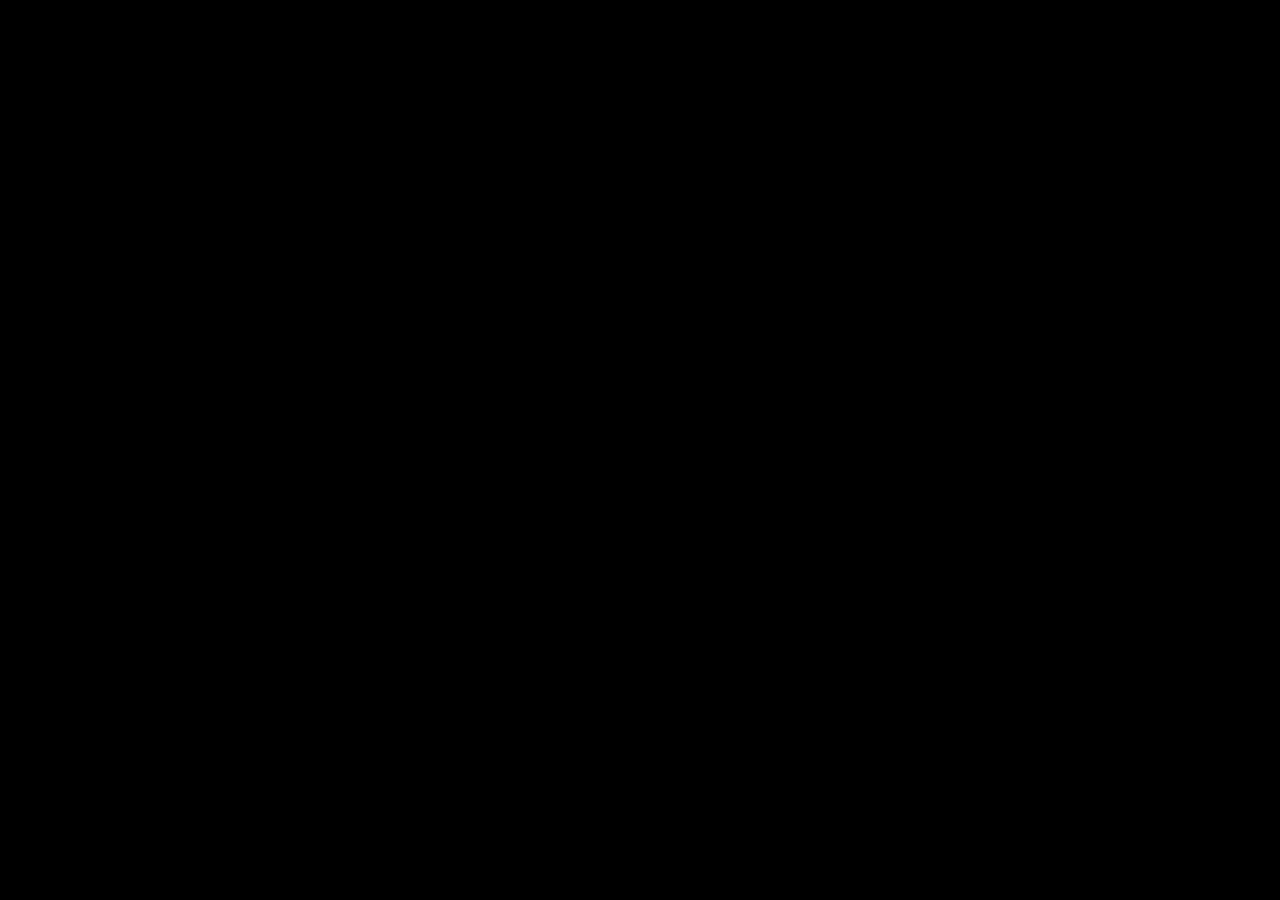
==== index.html @ 18c30ae7 "first commit" ====
<!DOCTYPE html>
<html lang="en">
<head>
  <meta charset="UTF-8">
  <meta name="viewport" content="width=device-width, initial-scale=1.0">
  <title>UNIQLOCK - Recreation</title>
  <meta name="description" content="Iconic UNIQLOCK web clock recreation with 5s color inversion sweeps and dance video clips.">
  <link rel="stylesheet" href="style.css">
</head>
<body>

  <div id="app-viewport">

    <!-- Base Clock Layer (State A) -->
    <div id="base-layer" class="clock-layer theme-pink-on-white">
      <div class="clock-content">
        <div id="base-time" class="time-display">
          <span id="base-hh" class="time-pair">00</span>
          <span id="base-mm" class="time-pair">00</span>
          <span id="base-ss" class="time-pair">00</span>
        </div>
        <div id="base-location" class="location-display">TOKYO / JAPAN</div>
      </div>
    </div>

    <!-- Overlay Clock Layer (State B for Color Inversion Sweeps) -->
    <div id="overlay-layer" class="clock-layer theme-white-on-pink">
      <div class="clock-content">
        <div id="overlay-time" class="time-display">
          <span id="overlay-hh" class="time-pair">00</span>
          <span id="overlay-mm" class="time-pair">00</span>
          <span id="overlay-ss" class="time-pair">00</span>
        </div>
        <div id="overlay-location" class="location-display">TOKYO / JAPAN</div>
      </div>
    </div>

    <!-- Sweep Bar (Edge highlight of wiping transition) -->
    <div id="sweep-bar"></div>

    <!-- Video Stage Layer (5s Dance Clips) -->
    <div id="video-stage">
      <video id="video-player" playsinline webkit-playsinline preload="auto"></video>
    </div>

    <!-- Control HUD Overlay (Hidden by default, reveals on hover) -->
    <div id="hud-overlay">
      <span id="phase-pill">CLOCK MODE</span>
      <select id="city-select" class="hud-select" aria-label="Select City"></select>
      <select id="track-select" class="hud-select" aria-label="Select Track"></select>
      <button id="mute-btn" class="hud-btn">🔊 Sound On</button>
      <button id="fullscreen-btn" class="hud-btn">⛶ Fullscreen</button>
      <button id="debug-btn" class="hud-btn">🐞 Debug [D]</button>
    </div>

    <!-- Debug Monitor Overlay Panel -->
    <div id="debug-panel" class="debug-panel hidden">
      <div class="debug-header">
        <span>UNIQLOCK DEBUG MONITOR</span>
        <span id="debug-close-btn" style="cursor:pointer; padding:0 4px;">&times;</span>
      </div>
      <div class="debug-grid">
        <div class="debug-item"><span class="debug-label">PHASE:</span> <span id="dbg-phase">-</span></div>
        <div class="debug-item"><span class="debug-label">TIME (UTC):</span> <span id="dbg-utc">-</span></div>
        <div class="debug-item"><span class="debug-label">CITY / TZ:</span> <span id="dbg-city">-</span></div>
        <div class="debug-item"><span class="debug-label">TRACK:</span> <span id="dbg-track">-</span></div>
        <div class="debug-item"><span class="debug-label">AUDIO SEC:</span> <span id="dbg-audio-sec">-</span></div>
        <div class="debug-item"><span class="debug-label">PRELOAD AUDIO:</span> <span id="dbg-preload-audio">-</span></div>
        <div class="debug-item"><span class="debug-label">VIDEO CLIP:</span> <span id="dbg-video">-</span></div>
        <div class="debug-item"><span class="debug-label">PRELOAD VIDEO:</span> <span id="dbg-preload-video">-</span></div>
        <div class="debug-item"><span class="debug-label">THEME COLOR:</span> <span id="dbg-color">-</span></div>
        <div class="debug-item"><span class="debug-label">SWEEP DIR:</span> <span id="dbg-sweep-dir">-</span></div>
      </div>

      <!-- Time Travel / Simulation Controls -->
      <div style="margin-top:10px; border-top:1px dashed rgba(255,255,255,0.2); padding-top:8px;">
        <div style="font-weight:bold; color:#fff; margin-bottom:6px; font-size:0.75rem;">⏰ SIMULATE TIME (TRAVEL):</div>
        <div style="display:flex; gap:4px; align-items:center; margin-bottom:8px;">
          <input type="number" id="dbg-sim-h" min="0" max="23" placeholder="HH" style="width:44px; background:#111; color:#00e5a3; border:1px solid #333; border-radius:4px; padding:4px; font-family:monospace; font-size:0.75rem;">
          <span>:</span>
          <input type="number" id="dbg-sim-m" min="0" max="59" placeholder="MM" style="width:44px; background:#111; color:#00e5a3; border:1px solid #333; border-radius:4px; padding:4px; font-family:monospace; font-size:0.75rem;">
          <span>:</span>
          <input type="number" id="dbg-sim-s" min="0" max="59" placeholder="SS" style="width:44px; background:#111; color:#00e5a3; border:1px solid #333; border-radius:4px; padding:4px; font-family:monospace; font-size:0.75rem;">
        <div style="display:flex; gap:4px; margin-top:6px;">
          <button id="dbg-sim-bad-conn" style="flex:1; padding:6px; font-size:0.75rem; background:#ff9900; color:#000; font-weight:bold; border:none; border-radius:6px; cursor:pointer;">📡 SIMULAR MALA CONEXIÓN</button>
          <button id="dbg-open-cartelera" style="flex:1; padding:6px; font-size:0.75rem; background:#00e5a3; color:#000; font-weight:bold; border:none; border-radius:6px; cursor:pointer;">📅 CARTELERA [G]</button>
        </div>
      </div>

      <div class="debug-footer">Press [D] for Debug | Press [G] for Cartelera</div>
    </div>

    <!-- Cartelera & Program Guide Overlay Panel -->
    <div id="cartelera-panel" class="cartelera-panel hidden">
      <div class="cartelera-header">
        <div style="display:flex; align-items:center; gap:10px;">
          <span style="font-size:1.1rem; font-weight:800; color:#00e5a3;">📅 CARTELERA & PROGRAMACIÓN UNIQLOCK</span>
        </div>
        <span id="cartelera-close-btn" class="close-btn">&times;</span>
      </div>

      <div class="cartelera-search-bar">
        <input type="text" id="cartelera-search-input" placeholder="🔍 Buscar canción (ej. Blow, Drum) o clip (ej. clip_042, hour_12)...">
      </div>

      <div class="cartelera-tabs">
        <button id="tab-songs-btn" class="cartelera-tab active">🎵 Canciones (24 Tracks)</button>
        <button id="tab-clips-btn" class="cartelera-tab">💃 Clips de Baile & Horas</button>
      </div>

      <div class="cartelera-content" id="cartelera-list">
        <!-- Dynamic Schedule List Items populated by app.js -->
      </div>
    </div>

    <!-- Mobile & Touch Action Buttons (Floating Panel for Mobile Phones & Tablets) -->
    <div id="mobile-touch-bar">
      <button id="touch-cartelera-btn" class="touch-fab-btn" title="Abrir Cartelera (G)">📅 Guía</button>
      <button id="touch-debug-btn" class="touch-fab-btn" title="Abrir Debug (D)">🐞 Debug</button>
      <button id="touch-mute-btn" class="touch-fab-btn" title="Silenciar / Activar Sonido">🔊</button>
      <button id="touch-fs-btn" class="touch-fab-btn" title="Pantalla Completa">⛶</button>
    </div>

    <!-- Bad Connection / 1-Min Video Preloading Fullscreen Overlay -->
    <div id="bad-connection-overlay" class="hidden">
      <div class="bad-connection-box">
        <div class="bad-connection-title">CONEXIÓN LENTA DETECTADA</div>
        <div class="bad-connection-subtitle">Se ha pausado la reproducción debido a la mala red.<br>Precargando 1 minuto de vídeos para garantizar fluidez...</div>
        <div class="bad-connection-progress-container">
          <div id="bad-connection-bar"></div>
        </div>
        <div id="bad-connection-status">Cargando clips... 0%</div>
      </div>
    </div>

    <!-- Initial Start / Audio Activation Splash Overlay -->
    <div id="start-overlay">
      <div class="start-box">
        <div class="start-title">UNIQLOCK</div>
        <div class="start-subtitle">CLICK TO START</div>
      </div>
    </div>

  </div>

  <script src="app.js"></script>
</body>
</html>
---- style.css ----
/* UNIQLOCK Design System & Stylesheet */

@import url('https://fonts.googleapis.com/css2?family=Outfit:wght@700;800;900&family=Inter:wght@400;600;700;800&display=swap');

:root {
  --uniqlo-pink: #e5006d;
  --uniqlo-white: #ffffff;
  --bg-color: var(--uniqlo-white);
  --fg-color: var(--uniqlo-pink);
  --bar-color: #ff3b93;
}

* {
  box-sizing: border-box;
  margin: 0;
  padding: 0;
  user-select: none;
  -webkit-user-select: none;
}

html, body {
  width: 100%;
  height: 100%;
  overflow: hidden;
  background-color: #000;
  font-family: 'Outfit', 'Inter', -apple-system, BlinkMacSystemFont, "Segoe UI", Roboto, sans-serif;
}

/* App Viewport Container */
#app-viewport {
  position: relative;
  width: 100vw;
  height: 100vh;
  overflow: hidden;
  background-color: var(--uniqlo-white);
}

/* Base Clock Layer & Overlay Layer */
.clock-layer {
  position: absolute;
  top: 0;
  left: 0;
  width: 100%;
  height: 100%;
  display: flex;
  flex-direction: column;
  justify-content: center;
  align-items: center;
  z-index: 1;
  pointer-events: none;
}

/* Theme A: Pink/Color on White (Day: Color text on White bg, Night: White text on Dark bg) */
.clock-layer.theme-pink-on-white {
  background-color: var(--uniqlo-white);
  color: var(--clock-text-color, var(--uniqlo-pink));
}

/* Theme B: White on Pink */
.clock-layer.theme-white-on-pink {
  background-color: var(--uniqlo-pink);
  color: #ffffff;
}

body.night-mode {
  --uniqlo-white: #090b14;
}

body.night-mode .clock-layer {
  color: #ffffff !important;
}

/* Overlay Layer for Sweep transitions */
#overlay-layer {
  z-index: 2;
  clip-path: inset(0 100% 0 0); /* Default hidden */
  transition: none;
}

/* Sweep Leading Bar */
#sweep-bar {
  position: absolute;
  z-index: 10;
  background-color: #ffffff;
  pointer-events: none;
  opacity: 0;
  box-shadow: 0 0 10px #ffffff, 0 0 3px #ffffff;
  transition: none;
}

/* Clock Content Box */
.clock-content {
  display: flex;
  flex-direction: column;
  align-items: center;
  justify-content: center;
  transform: translateY(-1vh);
}

/* Digital Time Display (Separated HH MM SS Pairs) */
.time-display {
  font-family: 'Outfit', sans-serif;
  font-weight: 800;
  font-size: clamp(3.5rem, 13.5vw, 14.5rem);
  letter-spacing: 0.02em;
  line-height: 1;
  display: flex;
  align-items: center;
  justify-content: center;
  gap: 0.45em; /* Spacing between Hours, Minutes, and Seconds */
}

.time-pair {
  display: inline-block;
}

/* Subtitle Location Display (TOKYO / JAPAN) */
.location-display {
  margin-top: 1.5rem;
  font-family: 'Inter', sans-serif;
  font-weight: 700;
  font-size: clamp(0.75rem, 2vw, 1.75rem);
  letter-spacing: 0.25em;
  text-transform: uppercase;
  opacity: 0.95;
}

/* Video Stage Layer */
#video-stage {
  position: absolute;
  top: 0;
  left: 0;
  width: 100%;
  height: 100%;
  z-index: 4;
  background-color: #000;
  display: flex;
  justify-content: center;
  align-items: center;
  opacity: 0;
  pointer-events: none;
  transition: opacity 0.1s linear;
}

#video-stage.active {
  opacity: 1;
  pointer-events: auto;
}

#video-player {
  width: 100%;
  height: 100%;
  object-fit: cover;
}

/* Start Overlay (Audio activation trigger) */
#start-overlay {
  position: fixed;
  top: 0;
  left: 0;
  width: 100vw;
  height: 100vh;
  z-index: 100;
  background-color: rgba(229, 0, 109, 0.96);
  display: flex;
  flex-direction: column;
  justify-content: center;
  align-items: center;
  color: #fff;
  cursor: pointer;
  backdrop-filter: blur(8px);
  transition: opacity 0.4s ease, visibility 0.4s;
}

#start-overlay.hidden {
  opacity: 0;
  visibility: hidden;
  pointer-events: none;
}

.start-box {
  text-align: center;
  padding: 2.5rem 3.5rem;
  background: rgba(255, 255, 255, 0.15);
  border-radius: 24px;
  border: 2px solid rgba(255, 255, 255, 0.35);
  box-shadow: 0 20px 50px rgba(0, 0, 0, 0.25);
  transform: scale(1);
  transition: transform 0.2s ease, background-color 0.2s ease;
}

.start-box:hover {
  transform: scale(1.04);
  background: rgba(255, 255, 255, 0.25);
}

.start-title {
  font-size: 3.5rem;
  font-weight: 900;
  letter-spacing: 0.1em;
  margin-bottom: 0.5rem;
}

.start-subtitle {
  font-size: 1.1rem;
  font-weight: 600;
  letter-spacing: 0.05em;
  opacity: 0.95;
}

/* Sleek Control HUD Overlay - Hidden */
#hud-overlay {
  display: none !important;
}

#app-viewport:hover #hud-overlay,
#hud-overlay:hover {
  opacity: 1;
  pointer-events: auto;
}

#hud-overlay:hover {
  opacity: 1;
}

.hud-btn, .hud-select {
  background: rgba(255, 255, 255, 0.12);
  border: 1px solid rgba(255, 255, 255, 0.25);
  color: #fff;
  padding: 8px 14px;
  border-radius: 20px;
  font-size: 0.85rem;
  font-weight: 600;
  cursor: pointer;
  outline: none;
  transition: all 0.2s ease;
}

.hud-btn:hover, .hud-select:hover {
  background: rgba(255, 255, 255, 0.3);
  border-color: #fff;
}

.hud-select option {
  background-color: #222;
  color: #fff;
}

/* Phase Indicator Pill */
#phase-pill {
  padding: 4px 12px;
  border-radius: 14px;
  font-size: 0.75rem;
  font-weight: 800;
  letter-spacing: 0.1em;
  text-transform: uppercase;
  background: var(--uniqlo-pink);
  color: #fff;
}

/* Debug Monitor Panel */
.debug-panel {
  position: fixed;
  top: 20px;
  right: 20px;
  z-index: 200;
  width: 350px;
  background: rgba(12, 14, 22, 0.92);
  backdrop-filter: blur(16px);
  border: 1px solid rgba(0, 229, 163, 0.45);
  border-radius: 16px;
  color: #00e5a3;
  font-family: 'Consolas', 'Courier New', monospace;
  font-size: 0.76rem;
  padding: 14px 18px;
  box-shadow: 0 15px 40px rgba(0, 0, 0, 0.6);
  transition: opacity 0.25s ease, transform 0.25s ease;
}

.debug-panel.hidden {
  opacity: 0;
  pointer-events: none;
  transform: translateY(-12px);
}

.debug-header {
  display: flex;
  justify-content: space-between;
  align-items: center;
  font-weight: 800;
  letter-spacing: 0.08em;
  border-bottom: 1px solid rgba(0, 229, 163, 0.25);
  padding-bottom: 8px;
  margin-bottom: 10px;
  color: #ffffff;
}

.debug-grid {
  display: flex;
  flex-direction: column;
  gap: 6px;
}

.debug-item {
  display: flex;
  justify-content: space-between;
  word-break: break-all;
}

.debug-label {
  color: rgba(255, 255, 255, 0.6);
  font-weight: 700;
}

.debug-footer {
  margin-top: 10px;
  padding-top: 6px;
  border-top: 1px dashed rgba(255, 255, 255, 0.15);
  font-size: 0.7rem;
  color: rgba(255, 255, 255, 0.45);
  text-align: center;
}

/* Bad Connection / Preloading Screen - Fullscreen White with Centered Red Text */
#bad-connection-overlay {
  position: fixed;
  top: 0;
  left: 0;
  width: 100vw;
  height: 100vh;
  background-color: #ffffff !important;
  z-index: 9999;
  display: flex;
  justify-content: center;
  align-items: center;
  text-align: center;
  transition: opacity 0.35s ease;
  font-family: 'Outfit', 'Inter', sans-serif;
}

#bad-connection-overlay.hidden {
  opacity: 0;
  pointer-events: none;
}

.bad-connection-box {
  display: flex;
  flex-direction: column;
  align-items: center;
  gap: 16px;
  padding: 30px;
}

.bad-connection-title {
  color: #e60012;
  font-size: 2.4rem;
  font-weight: 900;
  letter-spacing: 0.08em;
  text-transform: uppercase;
}

.bad-connection-subtitle {
  color: #e60012;
  font-size: 1.15rem;
  font-weight: 700;
  max-width: 520px;
  line-height: 1.5;
}

.bad-connection-progress-container {
  width: 320px;
  height: 8px;
  background: rgba(230, 0, 18, 0.15);
  border-radius: 4px;
  overflow: hidden;
  margin-top: 10px;
}

#bad-connection-bar {
  width: 0%;
  height: 100%;
  background: #e60012;
  transition: width 0.2s ease;
}

#bad-connection-status {
  color: #e60012;
  font-size: 0.95rem;
  font-weight: 800;
  font-family: 'Consolas', monospace;
}

/* Cartelera Panel Overlay */
.cartelera-panel {
  position: fixed;
  top: 50%;
  left: 50%;
  transform: translate(-50%, -50%);
  z-index: 250;
  width: 92vw;
  max-width: 780px;
  max-height: 85vh;
  background: rgba(12, 14, 22, 0.96);
  backdrop-filter: blur(24px);
  border: 1px solid rgba(0, 229, 163, 0.45);
  border-radius: 20px;
  color: #ffffff;
  padding: 20px 24px;
  box-shadow: 0 25px 60px rgba(0, 0, 0, 0.8);
  display: flex;
  flex-direction: column;
  gap: 14px;
  transition: opacity 0.25s ease, transform 0.25s ease;
  font-family: 'Outfit', 'Inter', sans-serif;
}

.cartelera-panel.hidden {
  opacity: 0;
  pointer-events: none;
  transform: translate(-50%, -46%) scale(0.96);
}

.cartelera-header {
  display: flex;
  justify-content: space-between;
  align-items: center;
  border-bottom: 1px solid rgba(255, 255, 255, 0.12);
  padding-bottom: 12px;
}

.close-btn {
  cursor: pointer;
  font-size: 1.5rem;
  color: rgba(255, 255, 255, 0.5);
  transition: color 0.2s ease;
}

.close-btn:hover {
  color: #ffffff;
}

.cartelera-search-bar input {
  width: 100%;
  padding: 12px 16px;
  border-radius: 12px;
  background: rgba(255, 255, 255, 0.08);
  border: 1px solid rgba(0, 229, 163, 0.35);
  color: #ffffff;
  font-size: 0.95rem;
  outline: none;
  font-family: inherit;
}

.cartelera-search-bar input:focus {
  border-color: #00e5a3;
  box-shadow: 0 0 10px rgba(0, 229, 163, 0.25);
}

.cartelera-tabs {
  display: flex;
  gap: 10px;
}

.cartelera-tab {
  background: rgba(255, 255, 255, 0.08);
  border: 1px solid rgba(255, 255, 255, 0.15);
  color: rgba(255, 255, 255, 0.6);
  padding: 8px 16px;
  border-radius: 10px;
  font-weight: 700;
  font-size: 0.85rem;
  cursor: pointer;
  transition: all 0.2s ease;
}

.cartelera-tab.active {
  background: #00e5a3;
  color: #000000;
  border-color: #00e5a3;
}

.cartelera-content {
  overflow-y: auto;
  max-height: 480px;
  display: flex;
  flex-direction: column;
  gap: 10px;
  padding-right: 4px;
}

.cartelera-item {
  background: rgba(255, 255, 255, 0.04);
  border: 1px solid rgba(255, 255, 255, 0.08);
  border-radius: 12px;
  padding: 14px 18px;
  display: flex;
  justify-content: space-between;
  align-items: center;
  gap: 14px;
  transition: background 0.2s ease;
}

.cartelera-item:hover {
  background: rgba(255, 255, 255, 0.08);
}

.cartelera-item-title {
  font-weight: 800;
  font-size: 0.98rem;
  color: #ffffff;
  display: flex;
  align-items: center;
  gap: 8px;
}

.cartelera-item-badge {
  font-size: 0.7rem;
  font-weight: 800;
  padding: 3px 8px;
  border-radius: 6px;
  text-transform: uppercase;
}

.badge-day { background: #ff9900; color: #000; }
.badge-night { background: #920783; color: #fff; }
.badge-hour { background: #00a0e9; color: #fff; }

.cartelera-item-schedule {
  font-size: 0.82rem;
  color: rgba(255, 255, 255, 0.6);
  margin-top: 4px;
  line-height: 1.4;
}

.cartelera-jump-btn {
  background: rgba(0, 229, 163, 0.15);
  border: 1px solid #00e5a3;
  color: #00e5a3;
  padding: 8px 14px;
  border-radius: 8px;
  font-weight: 700;
  font-size: 0.8rem;
  cursor: pointer;
  transition: all 0.2s ease;
  white-space: nowrap;
}

.cartelera-jump-btn:hover {
  background: #00e5a3;
  color: #000000;
}

/* Mobile & Touch Action Buttons Bar */
#mobile-touch-bar {
  position: fixed;
  top: 18px;
  right: 18px;
  z-index: 180;
  display: flex;
  align-items: center;
  gap: 8px;
  transition: all 0.3s ease;
}

.touch-fab-btn {
  background: rgba(12, 14, 22, 0.78);
  backdrop-filter: blur(14px);
  border: 1px solid rgba(255, 255, 255, 0.2);
  color: #ffffff;
  padding: 10px 14px;
  min-width: 44px;
  min-height: 44px;
  border-radius: 22px;
  font-weight: 700;
  font-size: 0.85rem;
  cursor: pointer;
  box-shadow: 0 8px 25px rgba(0, 0, 0, 0.5);
  transition: transform 0.15s ease, background-color 0.2s ease, border-color 0.2s ease;
  display: flex;
  align-items: center;
  justify-content: center;
  gap: 6px;
  -webkit-tap-highlight-color: transparent;
  outline: none;
}

.touch-fab-btn:hover {
  background: rgba(255, 255, 255, 0.22);
  border-color: rgba(255, 255, 255, 0.4);
}

.touch-fab-btn:active {
  transform: scale(0.92);
  background: rgba(0, 229, 163, 0.3);
}

@media (max-width: 768px) {
  #mobile-touch-bar {
    top: auto;
    bottom: 20px;
    right: 50%;
    transform: translateX(50%);
    gap: 10px;
    background: rgba(12, 14, 22, 0.85);
    backdrop-filter: blur(20px);
    padding: 8px 16px;
    border-radius: 30px;
    border: 1px solid rgba(255, 255, 255, 0.2);
    box-shadow: 0 12px 35px rgba(0, 0, 0, 0.6);
  }

  .touch-fab-btn {
    padding: 8px 12px;
    font-size: 0.8rem;
  }
}
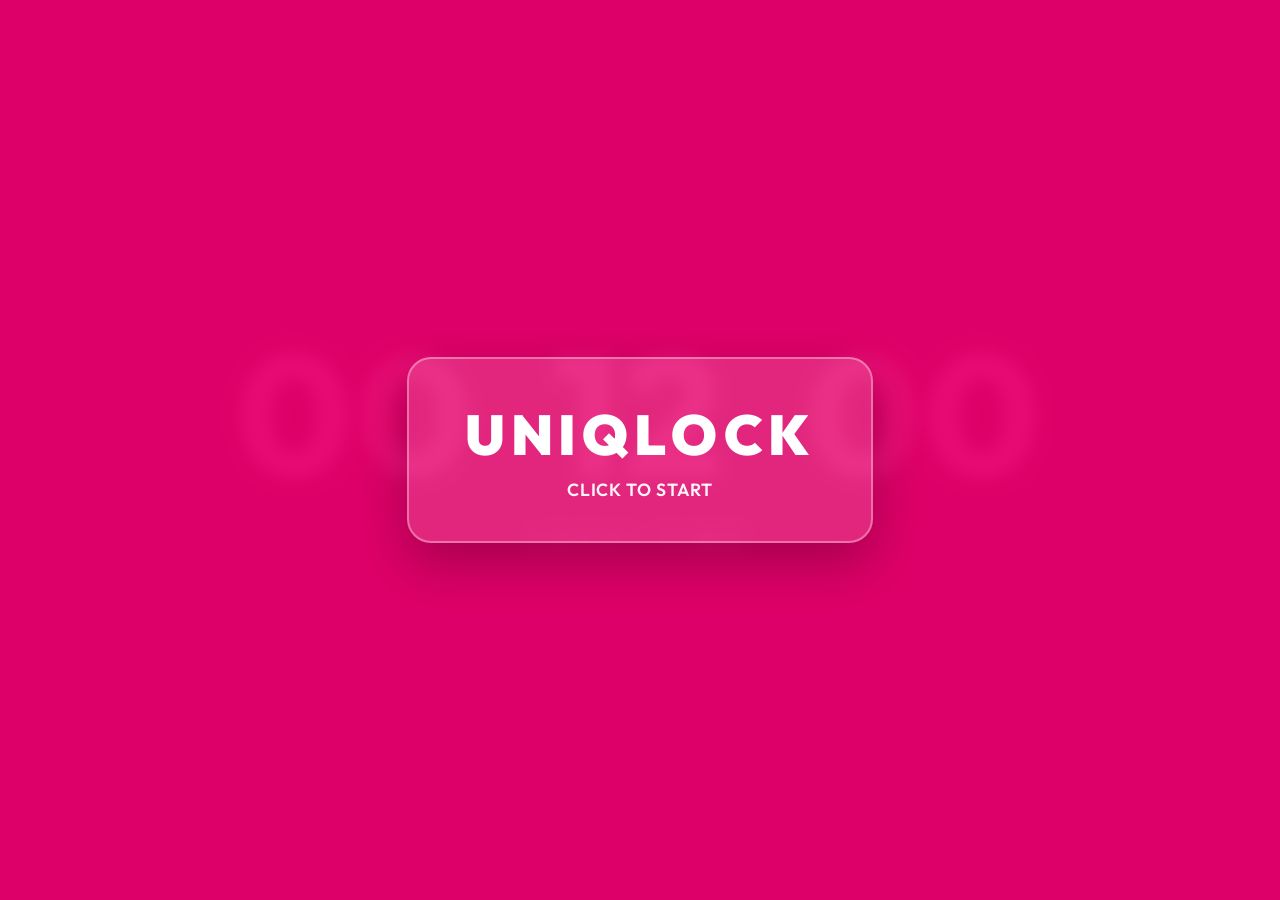
==== commit d372d6c3: "x" ====
--- a/index.html
+++ b/index.html
@@ -81,44 +81,14 @@
           <input type="number" id="dbg-sim-m" min="0" max="59" placeholder="MM" style="width:44px; background:#111; color:#00e5a3; border:1px solid #333; border-radius:4px; padding:4px; font-family:monospace; font-size:0.75rem;">
           <span>:</span>
           <input type="number" id="dbg-sim-s" min="0" max="59" placeholder="SS" style="width:44px; background:#111; color:#00e5a3; border:1px solid #333; border-radius:4px; padding:4px; font-family:monospace; font-size:0.75rem;">
-        <div style="display:flex; gap:4px; margin-top:6px;">
-          <button id="dbg-sim-bad-conn" style="flex:1; padding:6px; font-size:0.75rem; background:#ff9900; color:#000; font-weight:bold; border:none; border-radius:6px; cursor:pointer;">📡 SIMULAR MALA CONEXIÓN</button>
-          <button id="dbg-open-cartelera" style="flex:1; padding:6px; font-size:0.75rem; background:#00e5a3; color:#000; font-weight:bold; border:none; border-radius:6px; cursor:pointer;">📅 CARTELERA [G]</button>
+          <button id="dbg-sim-apply" style="padding:4px 8px; font-size:0.75rem; background:#00a0e9; color:#fff; border:none; border-radius:4px; cursor:pointer;">Set</button>
+          <button id="dbg-sim-reset" style="padding:4px 8px; font-size:0.75rem; background:#e5006d; color:#fff; border:none; border-radius:4px; cursor:pointer;">Real</button>
         </div>
+        <button id="dbg-sim-bad-conn" style="width:100%; padding:6px; font-size:0.75rem; background:#ff9900; color:#000; font-weight:bold; border:none; border-radius:6px; cursor:pointer; margin-bottom:6px;">📡 SIMULAR MALA CONEXIÓN</button>
+        <a href="schedule.html" target="_blank" style="display:block; width:100%; text-align:center; padding:6px; font-size:0.75rem; background:#00a0e9; color:#fff; font-weight:bold; text-decoration:none; border-radius:6px;">📅 ABRIR CARTELERA COMPLETA</a>
       </div>
 
-      <div class="debug-footer">Press [D] for Debug | Press [G] for Cartelera</div>
-    </div>
-
-    <!-- Cartelera & Program Guide Overlay Panel -->
-    <div id="cartelera-panel" class="cartelera-panel hidden">
-      <div class="cartelera-header">
-        <div style="display:flex; align-items:center; gap:10px;">
-          <span style="font-size:1.1rem; font-weight:800; color:#00e5a3;">📅 CARTELERA & PROGRAMACIÓN UNIQLOCK</span>
-        </div>
-        <span id="cartelera-close-btn" class="close-btn">&times;</span>
-      </div>
-
-      <div class="cartelera-search-bar">
-        <input type="text" id="cartelera-search-input" placeholder="🔍 Buscar canción (ej. Blow, Drum) o clip (ej. clip_042, hour_12)...">
-      </div>
-
-      <div class="cartelera-tabs">
-        <button id="tab-songs-btn" class="cartelera-tab active">🎵 Canciones (24 Tracks)</button>
-        <button id="tab-clips-btn" class="cartelera-tab">💃 Clips de Baile & Horas</button>
-      </div>
-
-      <div class="cartelera-content" id="cartelera-list">
-        <!-- Dynamic Schedule List Items populated by app.js -->
-      </div>
-    </div>
-
-    <!-- Mobile & Touch Action Buttons (Floating Panel for Mobile Phones & Tablets) -->
-    <div id="mobile-touch-bar">
-      <button id="touch-cartelera-btn" class="touch-fab-btn" title="Abrir Cartelera (G)">📅 Guía</button>
-      <button id="touch-debug-btn" class="touch-fab-btn" title="Abrir Debug (D)">🐞 Debug</button>
-      <button id="touch-mute-btn" class="touch-fab-btn" title="Silenciar / Activar Sonido">🔊</button>
-      <button id="touch-fs-btn" class="touch-fab-btn" title="Pantalla Completa">⛶</button>
+      <div class="debug-footer">Press [D] to toggle debug overlay</div>
     </div>
 
     <!-- Bad Connection / 1-Min Video Preloading Fullscreen Overlay -->
--- a/style.css
+++ b/style.css
@@ -389,228 +389,3 @@
   font-weight: 800;
   font-family: 'Consolas', monospace;
 }
-
-/* Cartelera Panel Overlay */
-.cartelera-panel {
-  position: fixed;
-  top: 50%;
-  left: 50%;
-  transform: translate(-50%, -50%);
-  z-index: 250;
-  width: 92vw;
-  max-width: 780px;
-  max-height: 85vh;
-  background: rgba(12, 14, 22, 0.96);
-  backdrop-filter: blur(24px);
-  border: 1px solid rgba(0, 229, 163, 0.45);
-  border-radius: 20px;
-  color: #ffffff;
-  padding: 20px 24px;
-  box-shadow: 0 25px 60px rgba(0, 0, 0, 0.8);
-  display: flex;
-  flex-direction: column;
-  gap: 14px;
-  transition: opacity 0.25s ease, transform 0.25s ease;
-  font-family: 'Outfit', 'Inter', sans-serif;
-}
-
-.cartelera-panel.hidden {
-  opacity: 0;
-  pointer-events: none;
-  transform: translate(-50%, -46%) scale(0.96);
-}
-
-.cartelera-header {
-  display: flex;
-  justify-content: space-between;
-  align-items: center;
-  border-bottom: 1px solid rgba(255, 255, 255, 0.12);
-  padding-bottom: 12px;
-}
-
-.close-btn {
-  cursor: pointer;
-  font-size: 1.5rem;
-  color: rgba(255, 255, 255, 0.5);
-  transition: color 0.2s ease;
-}
-
-.close-btn:hover {
-  color: #ffffff;
-}
-
-.cartelera-search-bar input {
-  width: 100%;
-  padding: 12px 16px;
-  border-radius: 12px;
-  background: rgba(255, 255, 255, 0.08);
-  border: 1px solid rgba(0, 229, 163, 0.35);
-  color: #ffffff;
-  font-size: 0.95rem;
-  outline: none;
-  font-family: inherit;
-}
-
-.cartelera-search-bar input:focus {
-  border-color: #00e5a3;
-  box-shadow: 0 0 10px rgba(0, 229, 163, 0.25);
-}
-
-.cartelera-tabs {
-  display: flex;
-  gap: 10px;
-}
-
-.cartelera-tab {
-  background: rgba(255, 255, 255, 0.08);
-  border: 1px solid rgba(255, 255, 255, 0.15);
-  color: rgba(255, 255, 255, 0.6);
-  padding: 8px 16px;
-  border-radius: 10px;
-  font-weight: 700;
-  font-size: 0.85rem;
-  cursor: pointer;
-  transition: all 0.2s ease;
-}
-
-.cartelera-tab.active {
-  background: #00e5a3;
-  color: #000000;
-  border-color: #00e5a3;
-}
-
-.cartelera-content {
-  overflow-y: auto;
-  max-height: 480px;
-  display: flex;
-  flex-direction: column;
-  gap: 10px;
-  padding-right: 4px;
-}
-
-.cartelera-item {
-  background: rgba(255, 255, 255, 0.04);
-  border: 1px solid rgba(255, 255, 255, 0.08);
-  border-radius: 12px;
-  padding: 14px 18px;
-  display: flex;
-  justify-content: space-between;
-  align-items: center;
-  gap: 14px;
-  transition: background 0.2s ease;
-}
-
-.cartelera-item:hover {
-  background: rgba(255, 255, 255, 0.08);
-}
-
-.cartelera-item-title {
-  font-weight: 800;
-  font-size: 0.98rem;
-  color: #ffffff;
-  display: flex;
-  align-items: center;
-  gap: 8px;
-}
-
-.cartelera-item-badge {
-  font-size: 0.7rem;
-  font-weight: 800;
-  padding: 3px 8px;
-  border-radius: 6px;
-  text-transform: uppercase;
-}
-
-.badge-day { background: #ff9900; color: #000; }
-.badge-night { background: #920783; color: #fff; }
-.badge-hour { background: #00a0e9; color: #fff; }
-
-.cartelera-item-schedule {
-  font-size: 0.82rem;
-  color: rgba(255, 255, 255, 0.6);
-  margin-top: 4px;
-  line-height: 1.4;
-}
-
-.cartelera-jump-btn {
-  background: rgba(0, 229, 163, 0.15);
-  border: 1px solid #00e5a3;
-  color: #00e5a3;
-  padding: 8px 14px;
-  border-radius: 8px;
-  font-weight: 700;
-  font-size: 0.8rem;
-  cursor: pointer;
-  transition: all 0.2s ease;
-  white-space: nowrap;
-}
-
-.cartelera-jump-btn:hover {
-  background: #00e5a3;
-  color: #000000;
-}
-
-/* Mobile & Touch Action Buttons Bar */
-#mobile-touch-bar {
-  position: fixed;
-  top: 18px;
-  right: 18px;
-  z-index: 180;
-  display: flex;
-  align-items: center;
-  gap: 8px;
-  transition: all 0.3s ease;
-}
-
-.touch-fab-btn {
-  background: rgba(12, 14, 22, 0.78);
-  backdrop-filter: blur(14px);
-  border: 1px solid rgba(255, 255, 255, 0.2);
-  color: #ffffff;
-  padding: 10px 14px;
-  min-width: 44px;
-  min-height: 44px;
-  border-radius: 22px;
-  font-weight: 700;
-  font-size: 0.85rem;
-  cursor: pointer;
-  box-shadow: 0 8px 25px rgba(0, 0, 0, 0.5);
-  transition: transform 0.15s ease, background-color 0.2s ease, border-color 0.2s ease;
-  display: flex;
-  align-items: center;
-  justify-content: center;
-  gap: 6px;
-  -webkit-tap-highlight-color: transparent;
-  outline: none;
-}
-
-.touch-fab-btn:hover {
-  background: rgba(255, 255, 255, 0.22);
-  border-color: rgba(255, 255, 255, 0.4);
-}
-
-.touch-fab-btn:active {
-  transform: scale(0.92);
-  background: rgba(0, 229, 163, 0.3);
-}
-
-@media (max-width: 768px) {
-  #mobile-touch-bar {
-    top: auto;
-    bottom: 20px;
-    right: 50%;
-    transform: translateX(50%);
-    gap: 10px;
-    background: rgba(12, 14, 22, 0.85);
-    backdrop-filter: blur(20px);
-    padding: 8px 16px;
-    border-radius: 30px;
-    border: 1px solid rgba(255, 255, 255, 0.2);
-    box-shadow: 0 12px 35px rgba(0, 0, 0, 0.6);
-  }
-
-  .touch-fab-btn {
-    padding: 8px 12px;
-    font-size: 0.8rem;
-  }
-}
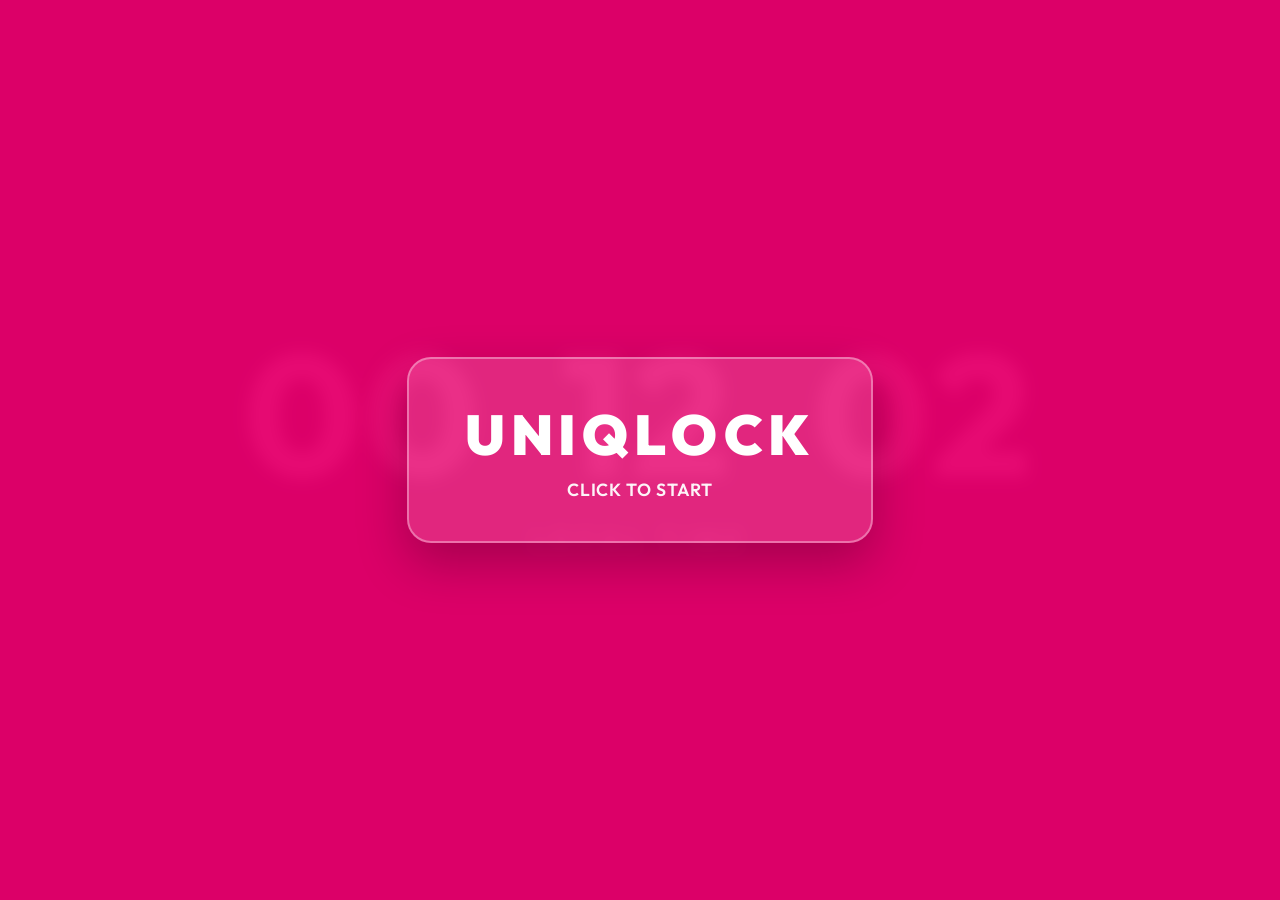
==== commit 7e287f63: "x" ====
--- a/index.html
+++ b/index.html
@@ -72,6 +72,21 @@
         <div class="debug-item"><span class="debug-label">SWEEP DIR:</span> <span id="dbg-sweep-dir">-</span></div>
       </div>
 
+      <!-- Graphics & Performance Section -->
+      <div style="margin-top:10px; border-top:1px dashed rgba(0,229,163,0.3); padding-top:8px;">
+        <div style="font-weight:bold; color:#00e5a3; margin-bottom:6px; font-size:0.75rem; display:flex; justify-content:space-between; align-items:center;">
+          <span>📊 RENDIMIENTO & GRÁFICOS:</span>
+          <span id="dbg-fps" style="color:#00ff88; font-weight:bold; font-size:0.85rem;">60.0 FPS</span>
+        </div>
+        <div class="debug-grid">
+          <div class="debug-item"><span class="debug-label">FRAME TIME:</span> <span id="dbg-frame-time">16.6 ms</span></div>
+          <div class="debug-item"><span class="debug-label">ESTIMATED HZ:</span> <span id="dbg-hz">60 Hz</span></div>
+          <div class="debug-item"><span class="debug-label">RESOLUTION:</span> <span id="dbg-res">-</span></div>
+          <div class="debug-item"><span class="debug-label">JS HEAP MEM:</span> <span id="dbg-mem">-</span></div>
+        </div>
+        <canvas id="dbg-fps-canvas" width="310" height="40" style="width:100%; height:40px; background:#080a10; border:1px solid rgba(0,229,163,0.25); border-radius:6px; margin-top:6px; display:block;"></canvas>
+      </div>
+
       <!-- Time Travel / Simulation Controls -->
       <div style="margin-top:10px; border-top:1px dashed rgba(255,255,255,0.2); padding-top:8px;">
         <div style="font-weight:bold; color:#fff; margin-bottom:6px; font-size:0.75rem;">⏰ SIMULATE TIME (TRAVEL):</div>
--- a/style.css
+++ b/style.css
@@ -77,15 +77,14 @@
   transition: none;
 }
 
-/* Sweep Leading Bar */
+/* Sweep Leading Bar with Directional Motion Blur */
 #sweep-bar {
   position: absolute;
   z-index: 10;
-  background-color: #ffffff;
-  pointer-events: none;
-  opacity: 0;
-  box-shadow: 0 0 10px #ffffff, 0 0 3px #ffffff;
+  pointer-events: none;
+  opacity: 0;
   transition: none;
+  will-change: left, top, width, height, background, box-shadow;
 }
 
 /* Clock Content Box */
@@ -258,14 +257,16 @@
   color: #fff;
 }
 
-/* Debug Monitor Panel */
+/* Debug Monitor Panel - Top Left */
 .debug-panel {
   position: fixed;
   top: 20px;
-  right: 20px;
+  left: 20px;
   z-index: 200;
-  width: 350px;
-  background: rgba(12, 14, 22, 0.92);
+  width: 360px;
+  max-height: calc(100vh - 40px);
+  overflow-y: auto;
+  background: rgba(12, 14, 22, 0.94);
   backdrop-filter: blur(16px);
   border: 1px solid rgba(0, 229, 163, 0.45);
   border-radius: 16px;
